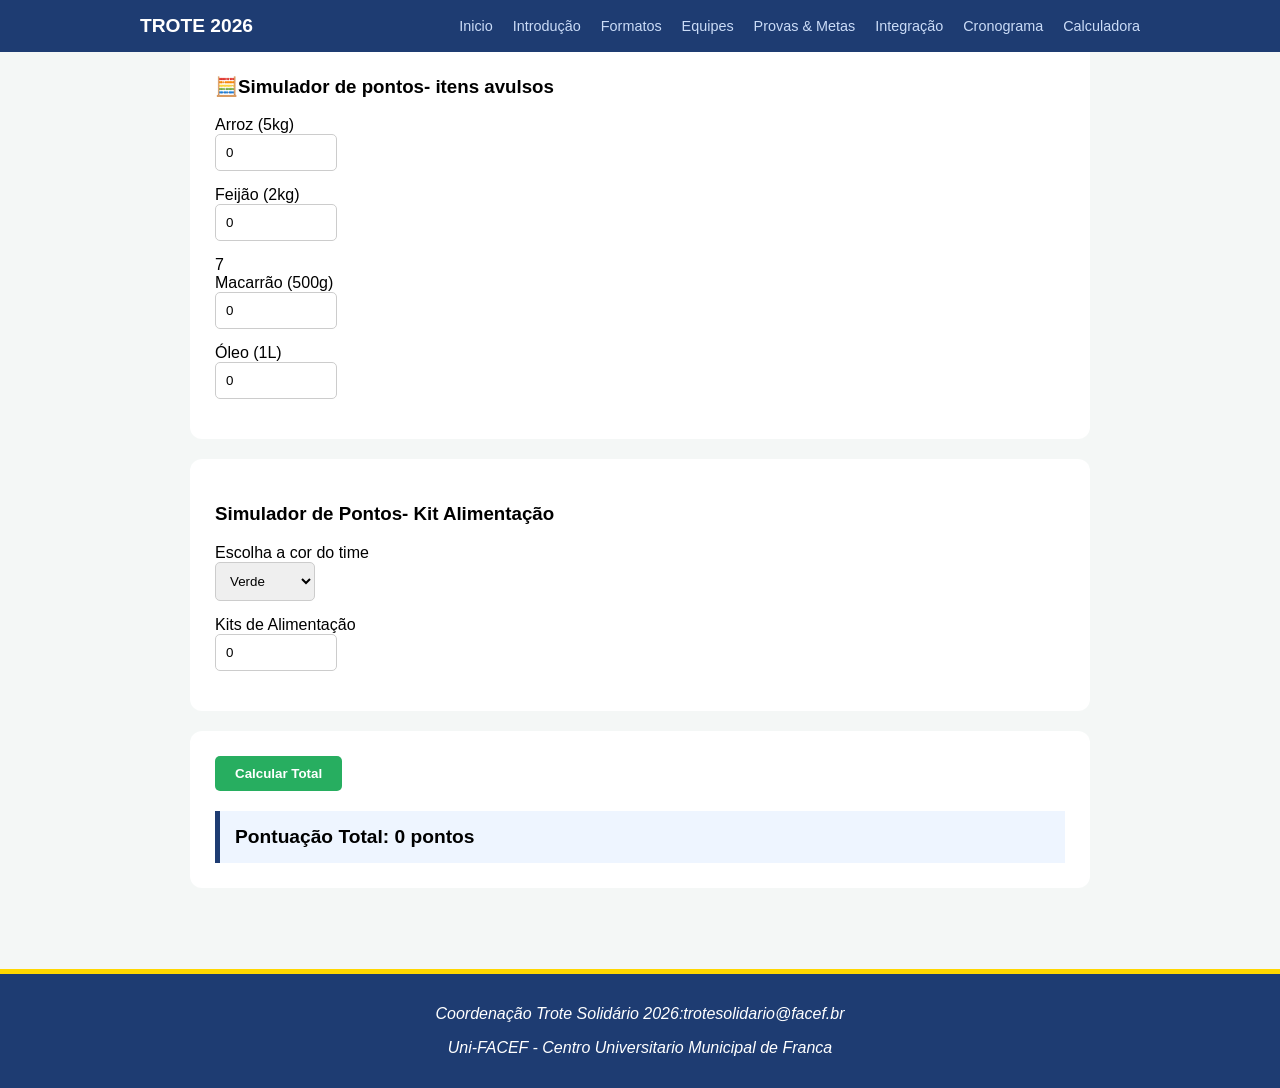
==== calculadora.html @ 3aeda9b7 "v5" ====
<!DOCTYPE html>
<html lang="pt-br">
<head>
    <meta charset="UTF-8">
    <meta name="viewport" content="width=device-width, initial-scale=1.0">
    <link rel="stylesheet" href="styles.css">
    <script src="script.js"></script>
    <title>Trote Solidario</title>
    
</head>
<body>
    <nav class="menu-principal">
        <div class="menu-container">
            <a href="index.html" class="logo"> Trote 2026</a>
            <ul class ="lista">
                <!--Ancora do site-->
                <li><a href="index.html">Inicio</a></li>
                <li><a href="introducao.html">Introdução</a></li>
                <li><a href="formato.html">Formatos</a></li>
                <li><a href="equipes.html">Equipes</a></li>
                <li><a href="provasmetas.html">Provas & Metas</a></li>
                <li><a href="Integração">Integração</a></li>
                <li><a href="cronograma.html">Cronograma</a></li>
                <li><a href="calculadora.html">Calculadora</a></li>
            </ul>
        </div>
        
    </nav>
    
    <main class = "principal">
       <section>
        <h3>🧮Simulador de pontos- itens avulsos</h3>
        <div>
            <div class="form-group">
                <label>Arroz (5kg)</label> <!--rótulo da caixa de testo-->
                <!--caixa de texto com valor inicial de 0 e minimo de 0-->
                <!--identificado desta caixa de texto-->
                <input type="number" value = "0" min ="0" id="qtdeArroz"/>


            </div>

            <div class="form-group">
                <label> Feijão (2kg)</label>
                <input type = "number" value = "0"  min="0" id="qtdeFeijao"/>
            </div>7
            <div class="form-group">
                <label>Macarrão (500g)</label> <!--macarrao 4 oleo 2-->
                <input type="number" value="0" min="0" id="qtdeMacarrao"/>
            </div>
            <div class="form-group">
                <label>Óleo (1L)</label>
                <input type="number" value = "0" min ="0" id="qtdeOleo">
            </div>
            <!--quando o botão for clicado, sera chamado a função calcular no JavaScript-->
     
        </div>
       </section>
       <section>
        <h3>Simulador de Pontos- Kit Alimentação</h3>
        <div>
            <div class="form-group">
                <label>Escolha a cor do time</label>
                <select name="" id="cor">
                    <option value="verde">Verde</option>
                    <option value="vermelho">Vermelho</option>
                    <option value="laranja">Laranja</option>
                    <option value="preto">Preto</option>
                    <option value="rosa">Rosa</option>
                    <option value="roxo">Roxo</option>
                    <option value="marrom">Marrom</option>
                </select>
            </div>
            <div class="form-group">
                <label>Kits de Alimentação</label>
                <input type="number" id ="qtdekits" min = "0" value = "0"/>
            </div>
        </div>
       </section>
       <section>
        <button onclick="calcular()">Calcular Total</button>
            <div id = "result" class="resultado">
                Pontuação Total: 0 pontos
            </div> 
       </section>
    </main>
    <footer>
        <div class="contato">
            <p>Coordenação Trote Solidário 2026:trotesolidario@facef.br</p>
            <p>Uni-FACEF - Centro Universitario Municipal de Franca</p>
        </div>
    </footer>
</body>
</html>
---- styles.css ----
body {
    margin: 0;
    font-family: 'Segoe UI', Tahoma, Geneva, Verdana, sans-serif;
    background-color: #f4f7f6;
    color: #333;

}
.menu-principal {
    background-color: #1e3c72;
    padding: 15px  0;
    /*Garante que o menu fica no topo da pagina*/
    position: sticky;
    /*fixa o menu no teto da pagina, sempre aparecento mesmo descendo*/
     top: 0;
     /*overlay da pagina dando prioridade a ele encima da pagina*/
    z-index: 1000;
}
.menu-container {
    display: flex;
    max-width: 1000px;
    margin: 0 auto;
    justify-content: space-between;
    align-items: center;
    padding: 0 20px;
}
.logo {color: #fff;
    /*tirar linha abaixo do link*/
    text-decoration: none;
    font-weight: bold;
    /*1 rem = 16 pixels// varia de dispositivo */
    font-size: 1.2rem;
    text-transform: uppercase;

}
.lista{
    list-style: none;
    display: flex;
    /*espaço entre os itens*/
    gap: 20px;
    margin: 0;
    padding: 0;
}
/*somente a LI dentro da lista*/
.lista li {color: #cbdcf7; 

}
.lista a{text-decoration: none;
    color: #cbdcf7;
    font-size: 0.9rem;
    /*tons de negrito*/
    font-weight: 500;
    transition: color 0.3s;

}
.lista a:hover {
    color: #fff;
}
.cabecalho {
    
    /*padding = espaçamento interno*/
    background-color: #3e5c92;
    color: white;
    padding: 80px 20px;
    text-align: center;
    margin-top: 0px;
    font-weight: 600;
    
   
}
.cabecalho.cabecalho-container h1{
    font-size: 2.5rem;
    margin-bottom: 5px;
}
.cabecalho-container h2 {
    font-weight: 300;
    font-style: italic;
    color: #ffd700;
}
.principal {
    
    max-width: 900px;
    /*margin negativa é pra cima*/
    margin: -40px auto;
    padding: 20px;
}
section {
    background: white;
    margin-bottom: 20px;
    padding: 25px;
    border-radius: 12px;
    box-shadow: 0 5 15px rgba(0,0,0.3);
    color: black;
}
.objetivos {
    margin-bottom: 20px;
    border-radius: 12px;
    padding: 25px;
    background: white;
    box-shadow: 0 5 15px rgba(0,0,0.3);
    
}
.datas {
    margin-bottom: 20px;
    border-radius: 12px;
    padding: 25px;
    background: white;
    box-shadow: 0 5 15 rgba(0,0,0.3);
    display: flex;
    gap: 20px; /*por padrão o display flex coloca na horizontal*/
    
    
    

 }
 .conteier_datas {
    padding: 15px 35px;
    margin: 7px;
    background: #a8c6ff;
    border-left: 5px solid #1e3c72;
    border-radius: 12px;
    margin-bottom: 10px;
    
 }
 .horas_atividades {
    margin-bottom: 20px;
    border-radius: 12px;
    padding: 25px;
    background: white;
    box-shadow: 0 5 15 rgba(0,0,0.3);
    display: flex;
 }
 .atividades {
    list-style: none;
    padding: 25px;
    margin: 5px;
    font-weight: 500;
    border-radius: 5px;
    background: white;
 }
 .atividades li { 
    padding: 5px;
    margin: 10px;
    background: rgb(173, 255, 163);
    border-radius: 5px;
    color: rgb(6, 100, 22);
}

.missao  p {
    line-height: 1.6; /*altura da linha- melhora a leitura de textos longos*/
    text-align:justify; /*alinha o texto*/
}
.objetivos ul {
    list-style: none;
    padding: 0px;
}
table {
    width: 100%;
    border-collapse: collapse;/*Junta as bordas das colunas adjacentes, ficando uma só*/
    margin-top: 20px;
    background-color: white;
}
th , td {
    border-bottom: 1px solid #ddd;
    padding: 15px;
    text-align: left;
}
th {
    background-color: #2a5298;
    color: white;
    text-transform: uppercase;
    font-size: 0.85rem;
}
.amarelo {
    width: 25px;
    height: 25px;
    background-color: yellow;
}
.cinza {
    width: 25px;
    height: 25px;
    background-color: gray;
}

.conteiner_alimentacao {
    list-style: none;
    border: 2px dashed rgb(56, 56, 10);
    padding: 30px;
    background-color:  #FEF9E1ff ;
    color: #333;
    border-radius: 10px;

}
.conteiner_alimentacao li {
    padding: 5px;
}
.tabela_pontos table {
    width: 100%;
    border-collapse: collapse;
    background-color: white;
    padding: 20px;
    margin-top: 20px;
    
}
.tabela_pontos th {
    background-color: #1e3c72;
    padding: 10px;
    
}
tr:hover {
    background-color: #f9f9f9;
}
.suplemento {
    background-color: rgb(255, 172, 172);
    font-size: medium;
    border-left: 5px solid red;
}
.fonte_amarela {
    color: rgb(117, 117, 20);
}

.quinta_prova {
    background-color: #FEF9E1ff ;
    border-left: 5px solid #ffd700;
}
footer {
    margin: 9vh  auto auto;
    padding: 15px;
    color: white;
    background-color: #1e3c72;
    text-align: center;
    font-style: italic;
    border-top: 5px solid #ffd700;

}
.timeline {
    border-left: 3px solid #2a5298;
    padding-left: 20px;
    margin-top: 20px;
}
.evento {
    margin-bottom: 25px;
    position: relative; /*da poder de flutuar na página, sem alterar a posição de outros elementos*/

}
/*cria um pseudoelemento no CSS-serve para inserir cónteudo decorativo ou informativo logo no
inicio de um elemento sem que altere HTML-ELEMENTO FANTASMA*/
.evento::before  {
    content: '';/*sem texto*/
    width: 12px; /*largura da bolinha*/
    height: 12px;/*altura da bolinha*/
    background: #ff4b2b;
    border-radius: 50%;
    position: absolute; /*cria a bolinha na posição atual*/
    left: -27.5px;
}
.grid-locais {
    display: flex;
    gap: 20px;
}
.local {
    flex: 1; /*ocupe toda a área */
    background: #f8f9fa;
    padding: 15px;
    border-radius: 8px;
}
.form-group {
    margin-bottom: 15px;
    display: flex;
    flex-direction: column;
}
select,input {
    padding: 10px;
    border-radius: 5px;
    border: 1px solid #ccc;
    width: 100px;
}
  
button {
    background-color: #27ae60;
    color: white;
    padding: 10px 20px;
    border: none;
    border-radius: 5px;
    cursor: pointer;
    font-weight: bold;
}
.resultado {
    margin-top: 20px;
    padding: 15px;
    background-color: #eef5ff;
    border-left: 5px solid #1e3c72;
    font-weight: bold;
    font-size: 1.2rem;
}
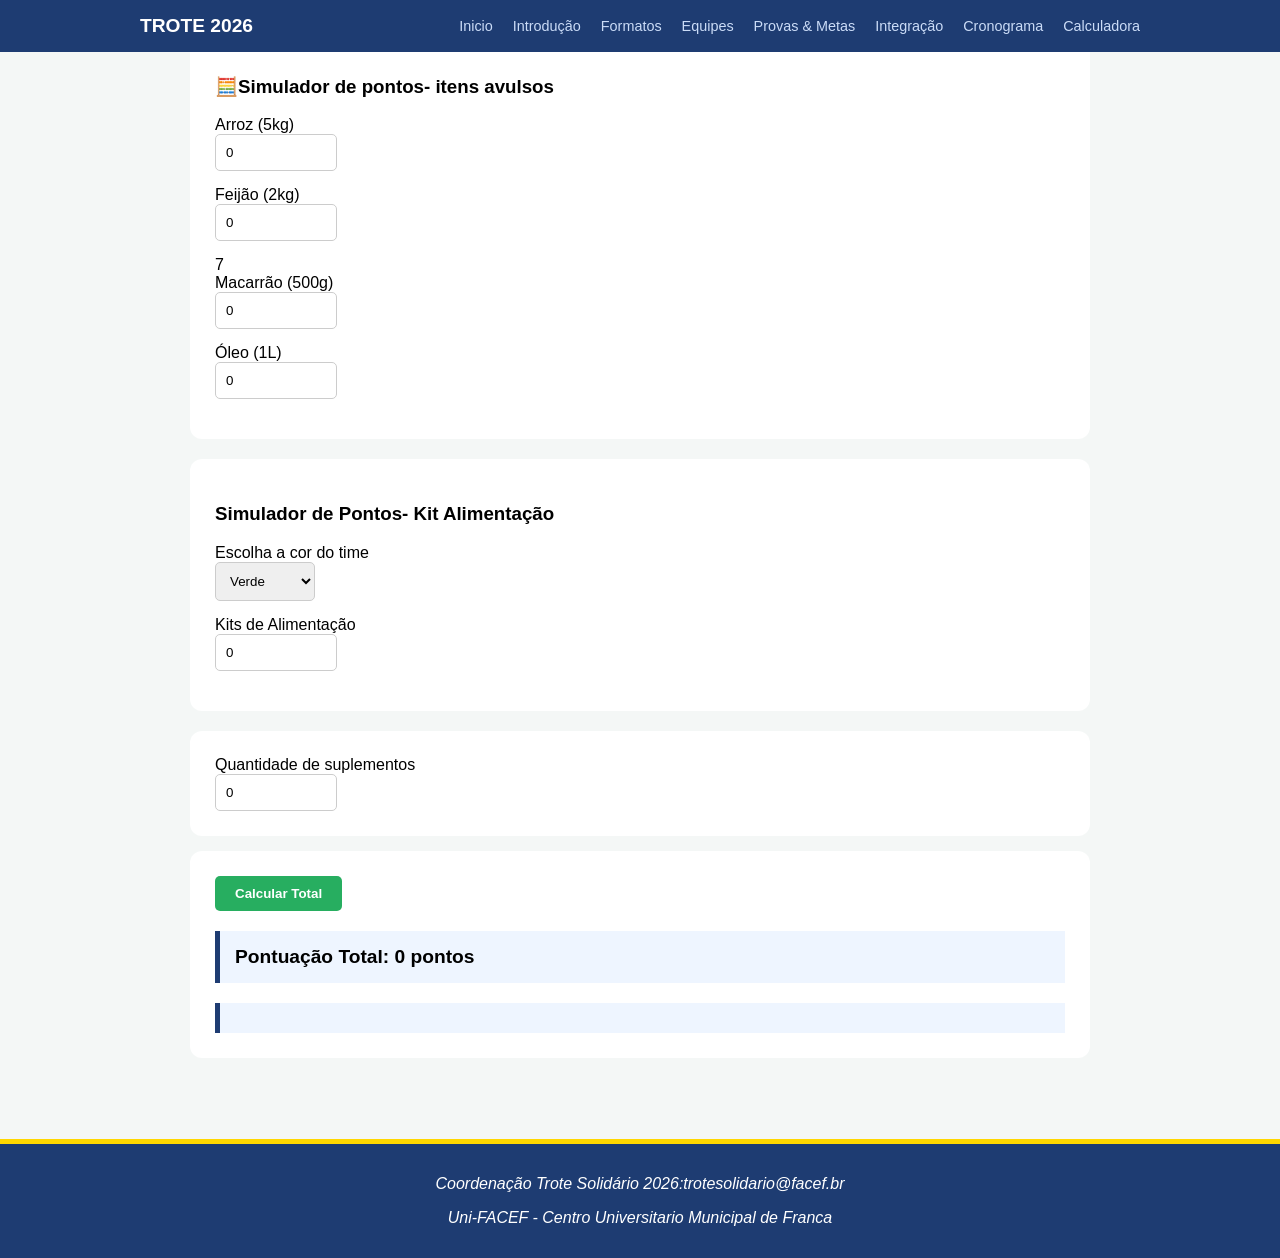
==== commit 45f5d70e: "v5.1" ====
--- a/calculadora.html
+++ b/calculadora.html
@@ -77,11 +77,18 @@
             </div>
         </div>
        </section>
+       <section class="form-group">
+        <label>Quantidade de suplementos</label>
+        <input type="number" id="qtdeSuplemento" min="0" value="0">
+       </section>
        <section>
         <button onclick="calcular()">Calcular Total</button>
             <div id = "result" class="resultado">
                 Pontuação Total: 0 pontos
-            </div> 
+            </div>
+            <div id="imagem_meme" class="resultado">
+
+            </div>
        </section>
     </main>
     <footer>
